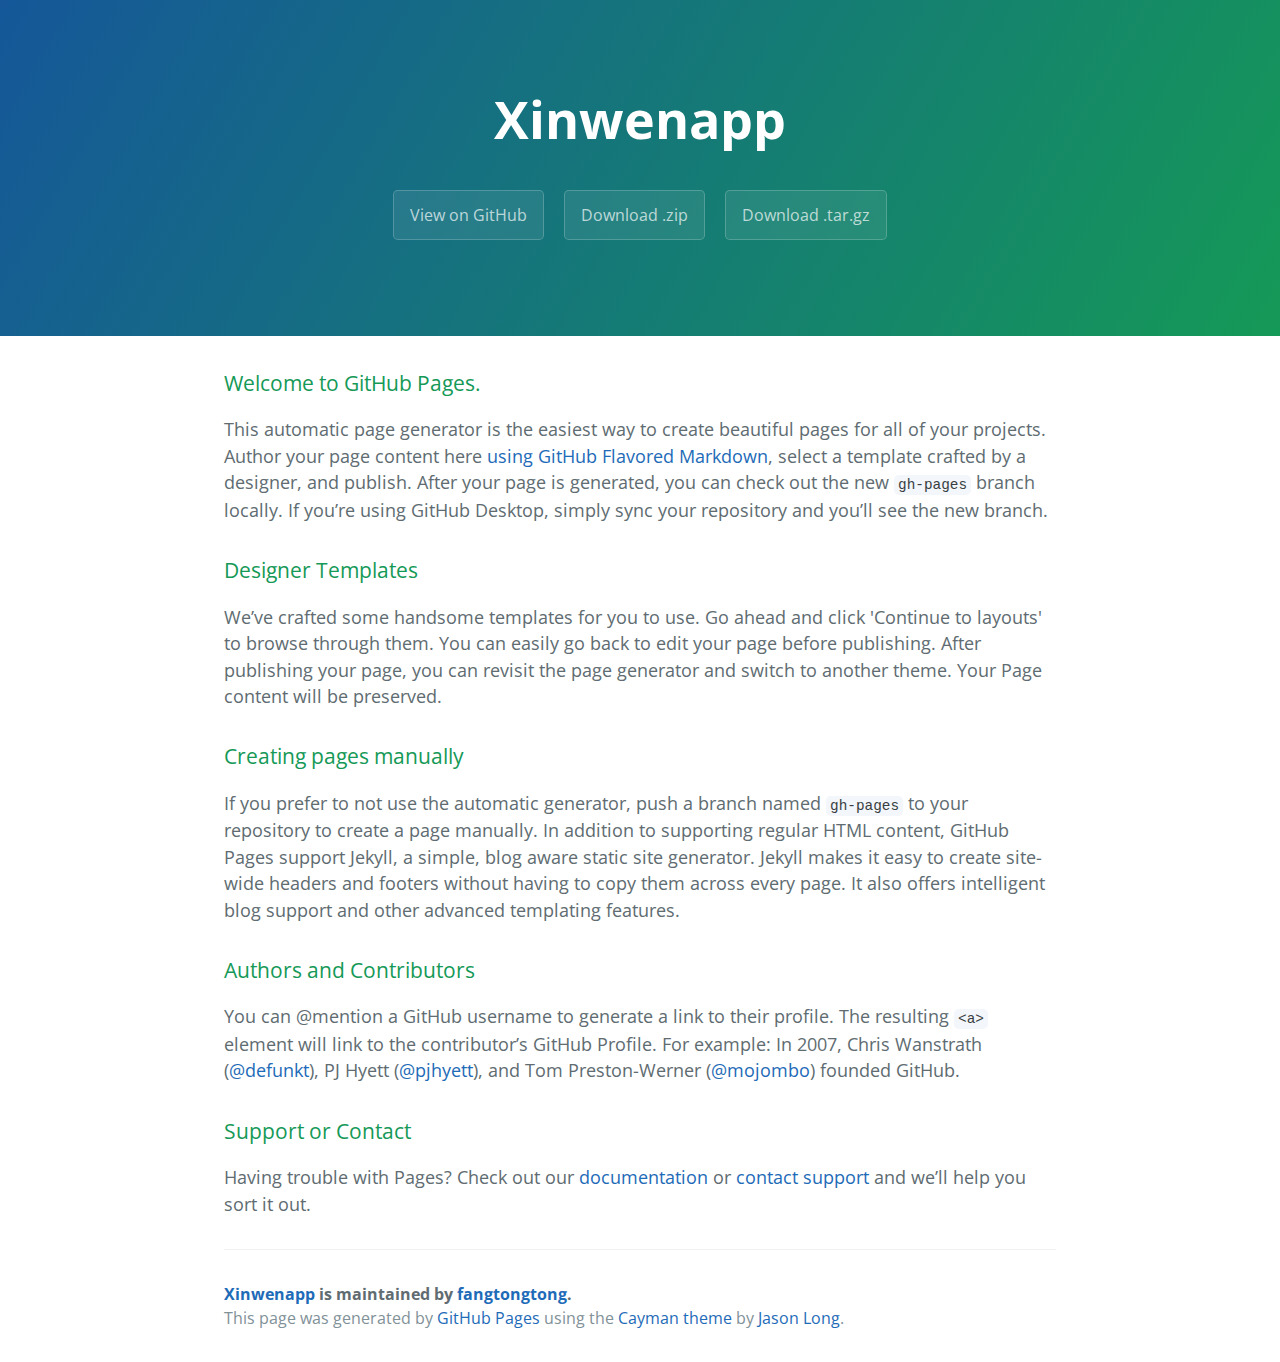
==== index.html @ e738ad3e "Create gh-pages branch via GitHub" ====
<!DOCTYPE html>
<html lang="en-us">
  <head>
    <meta charset="UTF-8">
    <title>Xinwenapp by fangtongtong</title>
    <meta name="viewport" content="width=device-width, initial-scale=1">
    <link rel="stylesheet" type="text/css" href="stylesheets/normalize.css" media="screen">
    <link href='https://fonts.googleapis.com/css?family=Open+Sans:400,700' rel='stylesheet' type='text/css'>
    <link rel="stylesheet" type="text/css" href="stylesheets/stylesheet.css" media="screen">
    <link rel="stylesheet" type="text/css" href="stylesheets/github-light.css" media="screen">
  </head>
  <body>
    <section class="page-header">
      <h1 class="project-name">Xinwenapp</h1>
      <h2 class="project-tagline"></h2>
      <a href="https://github.com/fangtongtong/xinwenapp" class="btn">View on GitHub</a>
      <a href="https://github.com/fangtongtong/xinwenapp/zipball/master" class="btn">Download .zip</a>
      <a href="https://github.com/fangtongtong/xinwenapp/tarball/master" class="btn">Download .tar.gz</a>
    </section>

    <section class="main-content">
      <h3>
<a id="welcome-to-github-pages" class="anchor" href="#welcome-to-github-pages" aria-hidden="true"><span aria-hidden="true" class="octicon octicon-link"></span></a>Welcome to GitHub Pages.</h3>

<p>This automatic page generator is the easiest way to create beautiful pages for all of your projects. Author your page content here <a href="https://guides.github.com/features/mastering-markdown/">using GitHub Flavored Markdown</a>, select a template crafted by a designer, and publish. After your page is generated, you can check out the new <code>gh-pages</code> branch locally. If you’re using GitHub Desktop, simply sync your repository and you’ll see the new branch.</p>

<h3>
<a id="designer-templates" class="anchor" href="#designer-templates" aria-hidden="true"><span aria-hidden="true" class="octicon octicon-link"></span></a>Designer Templates</h3>

<p>We’ve crafted some handsome templates for you to use. Go ahead and click 'Continue to layouts' to browse through them. You can easily go back to edit your page before publishing. After publishing your page, you can revisit the page generator and switch to another theme. Your Page content will be preserved.</p>

<h3>
<a id="creating-pages-manually" class="anchor" href="#creating-pages-manually" aria-hidden="true"><span aria-hidden="true" class="octicon octicon-link"></span></a>Creating pages manually</h3>

<p>If you prefer to not use the automatic generator, push a branch named <code>gh-pages</code> to your repository to create a page manually. In addition to supporting regular HTML content, GitHub Pages support Jekyll, a simple, blog aware static site generator. Jekyll makes it easy to create site-wide headers and footers without having to copy them across every page. It also offers intelligent blog support and other advanced templating features.</p>

<h3>
<a id="authors-and-contributors" class="anchor" href="#authors-and-contributors" aria-hidden="true"><span aria-hidden="true" class="octicon octicon-link"></span></a>Authors and Contributors</h3>

<p>You can @mention a GitHub username to generate a link to their profile. The resulting <code>&lt;a&gt;</code> element will link to the contributor’s GitHub Profile. For example: In 2007, Chris Wanstrath (<a href="https://github.com/defunkt" class="user-mention">@defunkt</a>), PJ Hyett (<a href="https://github.com/pjhyett" class="user-mention">@pjhyett</a>), and Tom Preston-Werner (<a href="https://github.com/mojombo" class="user-mention">@mojombo</a>) founded GitHub.</p>

<h3>
<a id="support-or-contact" class="anchor" href="#support-or-contact" aria-hidden="true"><span aria-hidden="true" class="octicon octicon-link"></span></a>Support or Contact</h3>

<p>Having trouble with Pages? Check out our <a href="https://help.github.com/pages">documentation</a> or <a href="https://github.com/contact">contact support</a> and we’ll help you sort it out.</p>

      <footer class="site-footer">
        <span class="site-footer-owner"><a href="https://github.com/fangtongtong/xinwenapp">Xinwenapp</a> is maintained by <a href="https://github.com/fangtongtong">fangtongtong</a>.</span>

        <span class="site-footer-credits">This page was generated by <a href="https://pages.github.com">GitHub Pages</a> using the <a href="https://github.com/jasonlong/cayman-theme">Cayman theme</a> by <a href="https://twitter.com/jasonlong">Jason Long</a>.</span>
      </footer>

    </section>

  
  </body>
</html>
---- stylesheets/stylesheet.css ----
* {
  box-sizing: border-box; }

body {
  padding: 0;
  margin: 0;
  font-family: "Open Sans", "Helvetica Neue", Helvetica, Arial, sans-serif;
  font-size: 16px;
  line-height: 1.5;
  color: #606c71; }

a {
  color: #1e6bb8;
  text-decoration: none; }
  a:hover {
    text-decoration: underline; }

.btn {
  display: inline-block;
  margin-bottom: 1rem;
  color: rgba(255, 255, 255, 0.7);
  background-color: rgba(255, 255, 255, 0.08);
  border-color: rgba(255, 255, 255, 0.2);
  border-style: solid;
  border-width: 1px;
  border-radius: 0.3rem;
  transition: color 0.2s, background-color 0.2s, border-color 0.2s; }
  .btn + .btn {
    margin-left: 1rem; }

.btn:hover {
  color: rgba(255, 255, 255, 0.8);
  text-decoration: none;
  background-color: rgba(255, 255, 255, 0.2);
  border-color: rgba(255, 255, 255, 0.3); }

@media screen and (min-width: 64em) {
  .btn {
    padding: 0.75rem 1rem; } }

@media screen and (min-width: 42em) and (max-width: 64em) {
  .btn {
    padding: 0.6rem 0.9rem;
    font-size: 0.9rem; } }

@media screen and (max-width: 42em) {
  .btn {
    display: block;
    width: 100%;
    padding: 0.75rem;
    font-size: 0.9rem; }
    .btn + .btn {
      margin-top: 1rem;
      margin-left: 0; } }

.page-header {
  color: #fff;
  text-align: center;
  background-color: #159957;
  background-image: linear-gradient(120deg, #155799, #159957); }

@media screen and (min-width: 64em) {
  .page-header {
    padding: 5rem 6rem; } }

@media screen and (min-width: 42em) and (max-width: 64em) {
  .page-header {
    padding: 3rem 4rem; } }

@media screen and (max-width: 42em) {
  .page-header {
    padding: 2rem 1rem; } }

.project-name {
  margin-top: 0;
  margin-bottom: 0.1rem; }

@media screen and (min-width: 64em) {
  .project-name {
    font-size: 3.25rem; } }

@media screen and (min-width: 42em) and (max-width: 64em) {
  .project-name {
    font-size: 2.25rem; } }

@media screen and (max-width: 42em) {
  .project-name {
    font-size: 1.75rem; } }

.project-tagline {
  margin-bottom: 2rem;
  font-weight: normal;
  opacity: 0.7; }

@media screen and (min-width: 64em) {
  .project-tagline {
    font-size: 1.25rem; } }

@media screen and (min-width: 42em) and (max-width: 64em) {
  .project-tagline {
    font-size: 1.15rem; } }

@media screen and (max-width: 42em) {
  .project-tagline {
    font-size: 1rem; } }

.main-content :first-child {
  margin-top: 0; }
.main-content img {
  max-width: 100%; }
.main-content h1, .main-content h2, .main-content h3, .main-content h4, .main-content h5, .main-content h6 {
  margin-top: 2rem;
  margin-bottom: 1rem;
  font-weight: normal;
  color: #159957; }
.main-content p {
  margin-bottom: 1em; }
.main-content code {
  padding: 2px 4px;
  font-family: Consolas, "Liberation Mono", Menlo, Courier, monospace;
  font-size: 0.9rem;
  color: #383e41;
  background-color: #f3f6fa;
  border-radius: 0.3rem; }
.main-content pre {
  padding: 0.8rem;
  margin-top: 0;
  margin-bottom: 1rem;
  font: 1rem Consolas, "Liberation Mono", Menlo, Courier, monospace;
  color: #567482;
  word-wrap: normal;
  background-color: #f3f6fa;
  border: solid 1px #dce6f0;
  border-radius: 0.3rem; }
  .main-content pre > code {
    padding: 0;
    margin: 0;
    font-size: 0.9rem;
    color: #567482;
    word-break: normal;
    white-space: pre;
    background: transparent;
    border: 0; }
.main-content .highlight {
  margin-bottom: 1rem; }
  .main-content .highlight pre {
    margin-bottom: 0;
    word-break: normal; }
.main-content .highlight pre, .main-content pre {
  padding: 0.8rem;
  overflow: auto;
  font-size: 0.9rem;
  line-height: 1.45;
  border-radius: 0.3rem; }
.main-content pre code, .main-content pre tt {
  display: inline;
  max-width: initial;
  padding: 0;
  margin: 0;
  overflow: initial;
  line-height: inherit;
  word-wrap: normal;
  background-color: transparent;
  border: 0; }
  .main-content pre code:before, .main-content pre code:after, .main-content pre tt:before, .main-content pre tt:after {
    content: normal; }
.main-content ul, .main-content ol {
  margin-top: 0; }
.main-content blockquote {
  padding: 0 1rem;
  margin-left: 0;
  color: #819198;
  border-left: 0.3rem solid #dce6f0; }
  .main-content blockquote > :first-child {
    margin-top: 0; }
  .main-content blockquote > :last-child {
    margin-bottom: 0; }
.main-content table {
  display: block;
  width: 100%;
  overflow: auto;
  word-break: normal;
  word-break: keep-all; }
  .main-content table th {
    font-weight: bold; }
  .main-content table th, .main-content table td {
    padding: 0.5rem 1rem;
    border: 1px solid #e9ebec; }
.main-content dl {
  padding: 0; }
  .main-content dl dt {
    padding: 0;
    margin-top: 1rem;
    font-size: 1rem;
    font-weight: bold; }
  .main-content dl dd {
    padding: 0;
    margin-bottom: 1rem; }
.main-content hr {
  height: 2px;
  padding: 0;
  margin: 1rem 0;
  background-color: #eff0f1;
  border: 0; }

@media screen and (min-width: 64em) {
  .main-content {
    max-width: 64rem;
    padding: 2rem 6rem;
    margin: 0 auto;
    font-size: 1.1rem; } }

@media screen and (min-width: 42em) and (max-width: 64em) {
  .main-content {
    padding: 2rem 4rem;
    font-size: 1.1rem; } }

@media screen and (max-width: 42em) {
  .main-content {
    padding: 2rem 1rem;
    font-size: 1rem; } }

.site-footer {
  padding-top: 2rem;
  margin-top: 2rem;
  border-top: solid 1px #eff0f1; }

.site-footer-owner {
  display: block;
  font-weight: bold; }

.site-footer-credits {
  color: #819198; }

@media screen and (min-width: 64em) {
  .site-footer {
    font-size: 1rem; } }

@media screen and (min-width: 42em) and (max-width: 64em) {
  .site-footer {
    font-size: 1rem; } }

@media screen and (max-width: 42em) {
  .site-footer {
    font-size: 0.9rem; } }
---- stylesheets/github-light.css ----
/*
The MIT License (MIT)

Copyright (c) 2016 GitHub, Inc.

Permission is hereby granted, free of charge, to any person obtaining a copy
of this software and associated documentation files (the "Software"), to deal
in the Software without restriction, including without limitation the rights
to use, copy, modify, merge, publish, distribute, sublicense, and/or sell
copies of the Software, and to permit persons to whom the Software is
furnished to do so, subject to the following conditions:

The above copyright notice and this permission notice shall be included in all
copies or substantial portions of the Software.

THE SOFTWARE IS PROVIDED "AS IS", WITHOUT WARRANTY OF ANY KIND, EXPRESS OR
IMPLIED, INCLUDING BUT NOT LIMITED TO THE WARRANTIES OF MERCHANTABILITY,
FITNESS FOR A PARTICULAR PURPOSE AND NONINFRINGEMENT. IN NO EVENT SHALL THE
AUTHORS OR COPYRIGHT HOLDERS BE LIABLE FOR ANY CLAIM, DAMAGES OR OTHER
LIABILITY, WHETHER IN AN ACTION OF CONTRACT, TORT OR OTHERWISE, ARISING FROM,
OUT OF OR IN CONNECTION WITH THE SOFTWARE OR THE USE OR OTHER DEALINGS IN THE
SOFTWARE.

*/

.pl-c /* comment */ {
  color: #969896;
}

.pl-c1 /* constant, variable.other.constant, support, meta.property-name, support.constant, support.variable, meta.module-reference, markup.raw, meta.diff.header */,
.pl-s .pl-v /* string variable */ {
  color: #0086b3;
}

.pl-e /* entity */,
.pl-en /* entity.name */ {
  color: #795da3;
}

.pl-smi /* variable.parameter.function, storage.modifier.package, storage.modifier.import, storage.type.java, variable.other */,
.pl-s .pl-s1 /* string source */ {
  color: #333;
}

.pl-ent /* entity.name.tag */ {
  color: #63a35c;
}

.pl-k /* keyword, storage, storage.type */ {
  color: #a71d5d;
}

.pl-s /* string */,
.pl-pds /* punctuation.definition.string, string.regexp.character-class */,
.pl-s .pl-pse .pl-s1 /* string punctuation.section.embedded source */,
.pl-sr /* string.regexp */,
.pl-sr .pl-cce /* string.regexp constant.character.escape */,
.pl-sr .pl-sre /* string.regexp source.ruby.embedded */,
.pl-sr .pl-sra /* string.regexp string.regexp.arbitrary-repitition */ {
  color: #183691;
}

.pl-v /* variable */ {
  color: #ed6a43;
}

.pl-id /* invalid.deprecated */ {
  color: #b52a1d;
}

.pl-ii /* invalid.illegal */ {
  color: #f8f8f8;
  background-color: #b52a1d;
}

.pl-sr .pl-cce /* string.regexp constant.character.escape */ {
  font-weight: bold;
  color: #63a35c;
}

.pl-ml /* markup.list */ {
  color: #693a17;
}

.pl-mh /* markup.heading */,
.pl-mh .pl-en /* markup.heading entity.name */,
.pl-ms /* meta.separator */ {
  font-weight: bold;
  color: #1d3e81;
}

.pl-mq /* markup.quote */ {
  color: #008080;
}

.pl-mi /* markup.italic */ {
  font-style: italic;
  color: #333;
}

.pl-mb /* markup.bold */ {
  font-weight: bold;
  color: #333;
}

.pl-md /* markup.deleted, meta.diff.header.from-file */ {
  color: #bd2c00;
  background-color: #ffecec;
}

.pl-mi1 /* markup.inserted, meta.diff.header.to-file */ {
  color: #55a532;
  background-color: #eaffea;
}

.pl-mdr /* meta.diff.range */ {
  font-weight: bold;
  color: #795da3;
}

.pl-mo /* meta.output */ {
  color: #1d3e81;
}
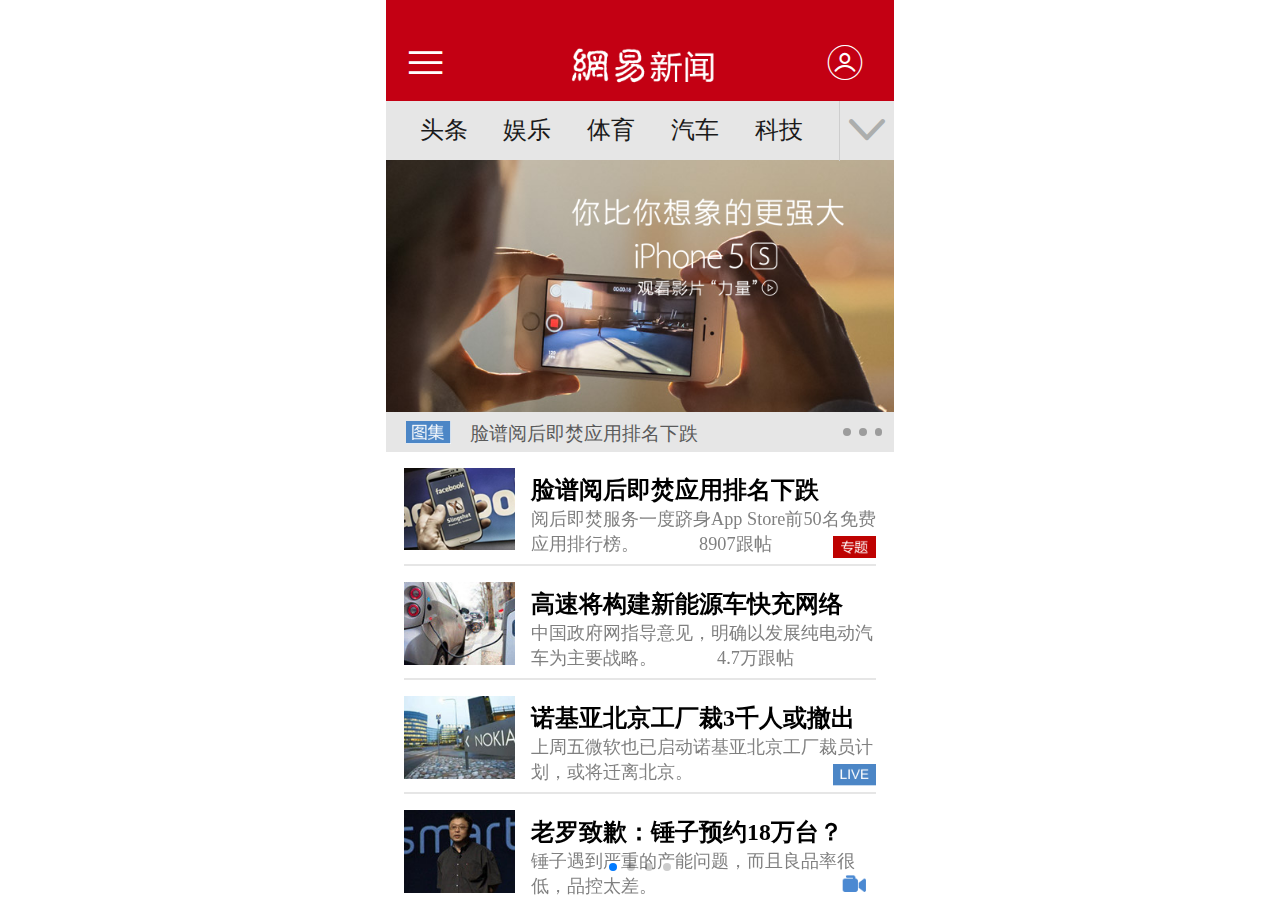
==== commit 9a56b9c2: "add" ====
--- a/index.html
+++ b/index.html
@@ -1,57 +1,249 @@
 <!DOCTYPE html>
-<html lang="en-us">
-  <head>
+<html lang="en">
+<head>
     <meta charset="UTF-8">
-    <title>Xinwenapp by fangtongtong</title>
-    <meta name="viewport" content="width=device-width, initial-scale=1">
-    <link rel="stylesheet" type="text/css" href="stylesheets/normalize.css" media="screen">
-    <link href='https://fonts.googleapis.com/css?family=Open+Sans:400,700' rel='stylesheet' type='text/css'>
-    <link rel="stylesheet" type="text/css" href="stylesheets/stylesheet.css" media="screen">
-    <link rel="stylesheet" type="text/css" href="stylesheets/github-light.css" media="screen">
-  </head>
-  <body>
-    <section class="page-header">
-      <h1 class="project-name">Xinwenapp</h1>
-      <h2 class="project-tagline"></h2>
-      <a href="https://github.com/fangtongtong/xinwenapp" class="btn">View on GitHub</a>
-      <a href="https://github.com/fangtongtong/xinwenapp/zipball/master" class="btn">Download .zip</a>
-      <a href="https://github.com/fangtongtong/xinwenapp/tarball/master" class="btn">Download .tar.gz</a>
-    </section>
-
-    <section class="main-content">
-      <h3>
-<a id="welcome-to-github-pages" class="anchor" href="#welcome-to-github-pages" aria-hidden="true"><span aria-hidden="true" class="octicon octicon-link"></span></a>Welcome to GitHub Pages.</h3>
-
-<p>This automatic page generator is the easiest way to create beautiful pages for all of your projects. Author your page content here <a href="https://guides.github.com/features/mastering-markdown/">using GitHub Flavored Markdown</a>, select a template crafted by a designer, and publish. After your page is generated, you can check out the new <code>gh-pages</code> branch locally. If you’re using GitHub Desktop, simply sync your repository and you’ll see the new branch.</p>
-
-<h3>
-<a id="designer-templates" class="anchor" href="#designer-templates" aria-hidden="true"><span aria-hidden="true" class="octicon octicon-link"></span></a>Designer Templates</h3>
-
-<p>We’ve crafted some handsome templates for you to use. Go ahead and click 'Continue to layouts' to browse through them. You can easily go back to edit your page before publishing. After publishing your page, you can revisit the page generator and switch to another theme. Your Page content will be preserved.</p>
-
-<h3>
-<a id="creating-pages-manually" class="anchor" href="#creating-pages-manually" aria-hidden="true"><span aria-hidden="true" class="octicon octicon-link"></span></a>Creating pages manually</h3>
-
-<p>If you prefer to not use the automatic generator, push a branch named <code>gh-pages</code> to your repository to create a page manually. In addition to supporting regular HTML content, GitHub Pages support Jekyll, a simple, blog aware static site generator. Jekyll makes it easy to create site-wide headers and footers without having to copy them across every page. It also offers intelligent blog support and other advanced templating features.</p>
-
-<h3>
-<a id="authors-and-contributors" class="anchor" href="#authors-and-contributors" aria-hidden="true"><span aria-hidden="true" class="octicon octicon-link"></span></a>Authors and Contributors</h3>
-
-<p>You can @mention a GitHub username to generate a link to their profile. The resulting <code>&lt;a&gt;</code> element will link to the contributor’s GitHub Profile. For example: In 2007, Chris Wanstrath (<a href="https://github.com/defunkt" class="user-mention">@defunkt</a>), PJ Hyett (<a href="https://github.com/pjhyett" class="user-mention">@pjhyett</a>), and Tom Preston-Werner (<a href="https://github.com/mojombo" class="user-mention">@mojombo</a>) founded GitHub.</p>
-
-<h3>
-<a id="support-or-contact" class="anchor" href="#support-or-contact" aria-hidden="true"><span aria-hidden="true" class="octicon octicon-link"></span></a>Support or Contact</h3>
-
-<p>Having trouble with Pages? Check out our <a href="https://help.github.com/pages">documentation</a> or <a href="https://github.com/contact">contact support</a> and we’ll help you sort it out.</p>
-
-      <footer class="site-footer">
-        <span class="site-footer-owner"><a href="https://github.com/fangtongtong/xinwenapp">Xinwenapp</a> is maintained by <a href="https://github.com/fangtongtong">fangtongtong</a>.</span>
-
-        <span class="site-footer-credits">This page was generated by <a href="https://pages.github.com">GitHub Pages</a> using the <a href="https://github.com/jasonlong/cayman-theme">Cayman theme</a> by <a href="https://twitter.com/jasonlong">Jason Long</a>.</span>
-      </footer>
-
-    </section>
-
-  
-  </body>
+    <title>Title</title>
+    <meta name="viewport" content="width=device-width, initial-scale=1.0, maximum-scale=1.0, user-scalable=0">
+    <link rel="stylesheet" href="css/swiper.min.css">
+    <link rel="stylesheet" href="css/animate.min.css">
+    <link rel="stylesheet" href="css/index.css">
+    <script src="js/zepto.min.js"></script>
+    <script src="js/swiper.jquery.js"></script>
+    <script src="js/swiper.animate1.0.2.min.js"></script>
+</head>
+<body>
+<div class="swiper-container">
+    <div class="swiper-wrapper">
+        <div class="swiper-slide index">
+            <div class="head">
+                <div class="iconfont liebiao"></div>
+                <div class="logo"></div>
+                <div class="iconfont lx"></div>
+            </div>
+            <div class="banner">
+                <div class="nav">
+                    <div><a href="">头条</a></div>
+                    <div><a href="">娱乐</a></div>
+                    <div><a href="">体育</a></div>
+                    <div><a href="">汽车</a></div>
+                    <div><a href="">科技</a></div>
+                    <div class="iconfont dh-up"></div>
+                </div>
+                <div class="lunbo">
+                    <div><img src="img/banner1.png" alt=""></div>
+                </div>
+                <div class="shuoming">
+                    <div class="tj"></div>
+                    <div class="sm-title">脸谱阅后即焚应用排名下跌</div>
+                    <div class="dian">
+                        <div class="dd active"></div>
+                        <div class="dd"></div>
+                        <div class="dd"></div>
+                    </div>
+                </div>
+            </div>
+            <div class="xinwen">
+                <div class="ls1">
+                    <div class="left"><img src="img/list1.png" alt=""></div>
+                    <div class="right">
+                        <div class="title">脸谱阅后即焚应用排名下跌</div>
+                        <div class="nr"><a href="">阅后即焚服务一度跻身App Store前50名免费应用排行榜。</a>
+                            <span>8907跟帖</span>
+                        </div>
+                        <div class="zt"></div>
+
+                    </div>
+
+                </div>
+                <div class="ls1">
+                    <div class="left"><img src="img/list2.png" alt=""></div>
+                    <div class="right">
+                        <div class="title">高速将构建新能源车快充网络</div>
+                        <div class="nr"><a href="">中国政府网指导意见，明确以发展纯电动汽车为主要战略。</a>
+                            <span>4.7万跟帖</span>
+                        </div>
+
+                    </div>
+
+                </div>
+                <div class="ls1">
+                    <div class="left"><img src="img/list3.png" alt=""></div>
+                    <div class="right">
+                        <div class="title">诺基亚北京工厂裁3千人或撤出</div>
+                        <div class="nr"><a href="">上周五微软也已启动诺基亚北京工厂裁员计划，或将迁离北京。</a>
+                        </div>
+                        <div class="zb"></div>
+
+                    </div>
+
+                </div>
+                <div class="ls1">
+                    <div class="left"><img src="img/list4.png" alt=""></div>
+                    <div class="right">
+                        <div class="title">老罗致歉：锤子预约18万台？</div>
+                        <div class="nr"><a href="">锤子遇到严重的产能问题，而且良品率很低，品控太差。</a>
+                        </div>
+                        <div class="sp"></div>
+
+                    </div>
+
+                </div>
+            </div>
+        </div>
+        <div class="swiper-slide index">
+            <div class="head1" style="background:#C30013;">
+                <div class="iconfont ls-back"></div>
+                <div class="ls-title">治理政治进行时</div>
+                <div class="iconfont ls-fx"></div>
+            </div>
+            <div class="banner" style="background:#e6e6e6;">
+                <div class="ls-ban">
+                    <img src="img/ls-banner.png" alt="">
+                </div>
+                <div class="ls-ban" style="background: #fff;height: 1.9rem;">
+                    <div class="l-b-top">
+                        <div class="l-b-bk">最新消息</div>
+                        <div class="l-b-bk">独家策划</div>
+                        <div class="l-b-bk">地方篇</div>
+                        <div class="l-b-bk">新理念</div>
+                    </div>
+                    <div class="l-b-top">
+                        <div class="l-b-bk">新思想</div>
+                        <div class="l-b-bk">新境界</div>
+                        <div class="l-b-bk">新实践</div>
+                        <div class="l-b-bk">更多</div>
+                    </div>
+                </div>
+                <div class="fenye">
+                    <div class="fy-sz">1/11</div>
+                    <div class="fy-title">最新消息</div>
+                </div>
+            </div>
+            <div class="xinwen">
+                <div class="ls1">
+                    <div class="left"><img src="img/list1.png" alt=""></div>
+                    <div class="right">
+                        <div class="nr"><a href="">阅后即焚服务一度跻身App Store前50名免费应用排行榜。</a>
+                        </div>
+                        <div class="ls-gt">8907跟帖</div>
+
+                    </div>
+
+                </div>
+                <div class="ls1">
+                    <div class="left"><img src="img/list2.png" alt=""></div>
+                    <div class="right">
+                        <div class="nr"><a href="">中国政府网指导意见，明确以发展纯电动汽车为主要战略。</a>
+                        </div>
+                        <div class="ls-gt">4.7万跟帖</div>
+
+                    </div>
+
+                </div>
+                <div class="ls1">
+                    <div class="left"><img src="img/list3.png" alt=""></div>
+                    <div class="right">
+                        <div class="nr"><a href="">上周五微软也已启动诺基亚北京工厂裁员计划，或将迁离北京。</a>
+                        </div>
+
+                    </div>
+
+                </div>
+                <div class="ls1">
+                    <div class="left"><img src="img/list4.png" alt=""></div>
+                    <div class="right">
+                        <div class="nr"><a href="">锤子遇到严重的产能问题，而且良品率很低，品控太差。</a>
+                        </div>
+                        <div class="ls-gt">964跟帖</div>
+
+                    </div>
+
+                </div>
+            </div>
+
+
+        </div>
+        <div class="swiper-slide index">
+            <div class="head1">
+                <div class="iconfont back"></div>
+                <div class="iconfont gt">33212跟帖</div>
+            </div>
+            <div class="biaoti">
+                <div class="t1">供应商福喜常年修改生产数据</div>
+                <div class="time">京华时报  07-21 02:04</div>
+            </div>
+            <div class="xiangqing">
+                <div class="xq-inner">
+                    <div class="img-box1"><img src="img/xw-img1.png" alt=""></div>
+                    <div class="xq-zx">过期回锅&nbsp;&nbsp;次品再加工&nbsp;&nbsp;上海福喜食品的劣质原料</div>
+                    <div class="xq-main">昨天东方卫视今日播放暗访报道，称记者卧底两个多月发现，麦当劳、肯德基、必胜客等国际知名快餐连锁店的肉类供应商——上海福喜食品有限公司存在大量采用过期变质肉类原料的行为。</div>
+                </div>
+                <div class="dianping">
+                    <div class="dp-inner">
+                        <div class="dp-xie">
+                            <div class="iconfont dp-icon"></div>
+                        </div>
+                        <div class="iconfont fenxiang"></div>
+                        <div class="iconfont shoucang"></div>
+                    </div>
+                </div>
+
+            </div>
+
+
+        </div>
+        <div class="swiper-slide index">
+            <div class="head1" style="background:#C30013;">
+                <div class="iconfont ls-back"></div>
+                <div class="ls-title">搜索</div>
+            </div>
+            <div class="ss">
+                <div class="ss-inner">
+                    <div class="sousuo">
+                        <div class="ss-shuru">
+                            <div class=""></div>
+                        </div>
+                    </div>
+                    <div class="ss-history"></div>
+                    <div class="ss-host"></div>
+                </div>
+            </div>
+        </div>
+
+        </div>
+    <!-- 如果需要分页器 -->
+    <div class="swiper-pagination"></div>
+
+</div>
+
+</body>
 </html>
+<script>
+    function resize(originSize,type){
+        var type=type||"x";
+        if(type=="x"){
+            var widths=document.documentElement.clientWidth;
+            var scale=widths/originSize*100;
+        }else if(type=="y"){
+            var heights=document.documentElement.clientHeight;
+            var scale=heights/originSize*100;
+        }
+        document.getElementsByTagName("html")[0].style.fontSize=scale+"px";
+    }
+    window.onload=function(){
+        resize(1136,"y");
+    }
+    var mySwiper = new Swiper ('.swiper-container', {
+        /*direction: 'vertical',
+         loop: true,*/
+        pagination: '.swiper-pagination',
+        onInit: function(swiper){ //Swiper2.x的初始化是onFirstInit
+            swiperAnimateCache(swiper); //隐藏动画元素
+            swiperAnimate(swiper); //初始化完成开始动画
+        },
+        onSlideChangeEnd: function(swiper){
+            swiperAnimate(swiper); //每个slide切换结束时也运行当前slide动画
+        }
+    })
+
+</script>--- a/css/index.css
+++ b/css/index.css
@@ -0,0 +1,456 @@
+
+@font-face {
+    font-family: 'iconfont';  /* project id 194164 */
+    src: url('../font-icon/iconfont.eot');
+    src: url('../font-icon/iconfont.eot?#iefix') format('embedded-opentype'),
+    url('../font-icon/iconfont.woff') format('woff'),
+    url('../font-icon/iconfont.ttf') format('truetype'),
+    url('../font-icon/iconfont.svg#iconfont') format('svg');
+}
+.iconfont{
+    font-family: "iconfont";
+
+}
+html,body{
+    width:100%;height:100%;
+    padding: 0;margin: 0;
+    font-family: "微软雅黑";
+}
+ul,li{
+    list-style: none;
+}
+a{
+    text-decoration: none;
+}
+.swiper-container{
+    width:100%;
+    height:100%;
+    position: relative;
+}
+.head{
+    width:6.4rem;height:1.28rem;
+    background:#C30013;
+    margin:0 auto;
+    position: relative;
+}
+.head img{
+    width:1.83rem;height:0.41rem;
+    text-align: center;
+
+}
+.logo{
+    width:1.95rem;height:0.45rem;
+    position: absolute;
+    left:2.3rem;top:0.6rem;
+    background: url("../img/logo.png");
+    background-size: cover;
+}
+.liebiao:before{
+    content: "\e600";
+    font-size: 0.48rem;
+    color:#fff;
+
+}
+.liebiao{
+    width:0.48rem;height: 0.27rem;
+    position: absolute;
+    left:0.25rem;top:0.1rem
+}
+.lx:before{
+    content: "\e745";
+    font-size: 0.48rem;
+    color:#fff;
+}
+.lx{
+    width:0.55rem; height:0.55rem;
+    position: absolute;
+    right:0.3rem;top:0.1rem;
+
+}
+.shuoming{
+    height: 0.52rem;
+    position: relative;
+    margin:0 auto;
+}
+.tj{
+    width:0.57rem;height:0.29rem;
+    background: url("../img/tj.png");
+    background-size: cover;
+    position: absolute;
+    left:0.25rem;top:0.12rem;
+}
+.sm-title{
+    font-size: 0.24rem;color:#5A5A5A;
+    position: absolute;
+    left:1.05rem;top:0.12rem;
+}
+.dian{
+    width:0.6rem;height:0.1rem;
+    position: absolute;
+    left:5.76rem;top:0.2rem;
+}
+.dian .dd{
+    width:0.1rem;height:0.1rem;
+    background:#9C9C9C;
+    border-radius: 100%;
+    float: left;
+    margin-right: 0.1rem;
+}
+.active{
+    background:#515151;
+}
+/*banner*/
+.banner{
+    width:6.4rem;height:4.42rem;
+    background:#E6E6E6;
+    margin:0 auto;
+}
+.banner .nav{
+    height:0.74rem ;
+    display: flex;
+    display: -webkit-box;
+    position: relative;
+}
+.banner .nav div{
+    width:0.68rem;height:0.75rem;
+    font-size: 0.3rem;
+    flex-grow: 1;
+    -webkit-box-ordinal-group: 1;
+    text-align: center;line-height: 0.75rem;
+    /*align-items: flex-start;
+    align-content: flex-start;
+    justify-content: space-between;*/
+    margin-left: 0.38rem;
+}
+.banner .nav div a{
+    text-decoration: none;
+    color:#1A1A1A;
+}
+.dh-up{
+    width:0.88rem;height:0.7rem;
+    margin-right:0 ;
+    position: absolute;right:0;top:0;
+    text-align: center;
+    line-height: 0.8rem;
+    border-left: 1px solid #CECECE;
+
+}
+.dh-up:before{
+    content: "\e60a";
+    font-size: 0.6rem;
+    color:#ACAEAD;
+}
+/*轮播*/
+.banner .lunbo{
+    width:6.4rem;height:3.18rem;
+    overflow: hidden;
+}
+.banner .lunbo img{
+    width:6.4rem;height:3.18rem;
+    background-position: center;
+}
+/*新闻*/
+.xinwen{
+    height:5.66rem;
+    position: relative;
+    margin:0 auto;
+}
+.xinwen .ls1{
+    width:5.95rem;height: 1.415rem;
+    border-bottom: 2px solid #E6E6E6 ;
+    margin:0 auto;
+    position: relative;
+}
+.xinwen .ls1 .left{
+    width:1.4rem;height: 1.04rem;
+    line-height: 1.415rem;
+    position: absolute;
+    left:0;top:0.2rem;
+}
+.xinwen .ls1 .left img{
+    width:1.4rem;height: 1.04rem;
+}
+.xinwen .ls1 .right{
+    width:4.35rem;height: 1.04rem;
+    position: absolute;
+    right:0;top:0.28rem;
+}
+.xinwen .ls1 .right .title{
+    font-size: 0.3rem;
+    font-weight: bold;
+}
+.xinwen .ls1 .right .nr{
+    font-size: 0.23rem;
+    color:#808080;
+}
+.xinwen .ls1 .right .nr a{
+    color:#808080;
+}
+.xinwen .ls1 .right .nr span{
+    margin-left: 0.7rem;
+}
+.xinwen .right .zt{
+    width:0.54rem;height: 0.28rem;
+    position: absolute;
+    right:0;top:0.78rem;
+    background-image: url(../img/zt.png);
+    background-size: cover;
+
+}
+.xinwen .right .sp{
+    width:0.54rem;height: 0.28rem;
+    position: absolute;
+    right:0;top:0.72rem;
+    background-image: url(../img/video.png);
+    background-size: cover;
+}
+.xinwen .right .zb{
+    width:0.54rem;height: 0.28rem;
+    position: absolute;
+    right:0;top:0.78rem;
+    background-image: url(../img/zb.png);
+    background-size: cover;
+}
+/*详情页*/
+.head1{
+    width:100%;height:1.28rem;
+    background:#fff;
+    border-bottom:1px solid #CACACA;
+    margin:0 auto;
+}
+.back:before{
+    content: "\e63a";
+    font-size: 0.5rem;
+}
+.back{
+    position:absolute;
+    left:0.28rem;top:0.22rem;
+}
+.gt{
+    width:1.39rem;height: 0.43rem;
+    background:url("../img/gt.png");
+    background-size: cover;
+    position:absolute;
+    right:0.28rem;top:0.64rem;
+    font-size: 0.2rem;
+    color:#fff;
+    text-align: center;
+    line-height: 0.43rem;
+}
+.biaoti{
+    width:100%;height:1.73rem;
+    background:#F0F0F0;
+    border-bottom:1px solid #CACACA;
+    margin:0 auto;
+}
+.t1{
+    font-size: 0.4rem;
+    color:#000;
+    position:absolute;
+    left: 0.3rem;top:1.78rem;
+}
+.time{
+    font-size: 0.26rem;color:#999999;
+    position:absolute;
+    left: 0.3rem;top:2.39rem;
+}
+.xiangqing{
+    width:100%;height:8.35rem;
+    margin:0 auto;
+    background:#F0F0F0;
+    position: relative;
+}
+.xq-inner{
+    width:5.8rem;height:8.35rem;
+    /*background:red;*/
+    margin:0 auto;
+}
+.img-box1{
+    width:100%;height:4.45rem;
+    background:#fff;
+    text-align: center;
+    padding-top: 0.1rem;
+}
+.img-box1 img{
+    width:5.6rem;height:4.35rem;
+}
+.xq-zx{
+    width:5.8rem;
+    height:0.84rem;
+    text-align: center;
+    font-size: 0.26rem;
+    color:#999999;
+}
+.xq-main{
+    width:5.8rem;height:2.13rem;font-size: 0.3rem;
+    color:#1A1A1A;
+}
+.xiangqing .dianping{
+    width:6.4rem;
+    height: 0.88rem;
+    position: fixed;
+    bottom: 0;
+    border-top:1px solid #CACACA;
+
+}
+.dp-inner{
+    width:5.8rem;height:0.88rem;
+    margin:0 auto;
+    position: relative;
+}
+.dp-xie{
+    width:3.5rem;height:0.55rem;
+    border:1px solid #CACACA;
+    position: absolute;
+    top: 0.18rem;left:0.08rem;
+    background: #F0F0F0;
+}
+.dp-icon:before{
+    content: "\e75c";
+    font-size: 0.4rem;
+    color:#737373;
+}
+.dp-icon{
+    width:0.4rem;height:0.36rem;
+    position: absolute;
+    left:0.08rem;
+    top:-0.45rem;
+}
+.fenxiang{
+    width:0.4rem;height:0.36rem;
+    position: absolute;
+    left:4.16rem;
+    top:-0.3rem;
+}
+.fenxiang:before{
+    content: "\e648";
+    font-size: 0.4rem;
+    color:#737373;
+
+}
+.shoucang:before{
+    content: "\e619";
+    font-size: 0.4rem;
+    color:#737373;
+
+}
+.shoucang{
+    width:0.4rem;height:0.36rem;
+    position: absolute;
+    left:5.23rem;
+    top:-0.3rem;
+}
+/*列表页*/
+.ls-back:before{
+    content: "\e63a";
+    font-size: 0.4rem;
+    color:#fff;
+}
+.ls-back{
+    position:absolute;
+    left:0.28rem;top:0.15rem;
+}
+.ls-fx:before{
+    content: "\e648";
+    font-size: 0.4rem;
+    color:#fff;
+}
+.ls-fx{
+    position: absolute;
+    left:5.6rem;top:0.1rem;
+}
+.ls-title{
+    position: absolute;left:1.1rem;top:0.65rem;
+    font-size: 0.3rem;color:#fff;
+    font-weight: bold;
+
+}
+.ls-gt{
+    font-size: 0.18rem;
+    position:absolute;
+    right:0.2rem;
+}
+.ls-ban{
+    width:6.4rem;height:1.8rem;
+    margin:0 auto;
+}
+.ls-ban img{
+    width:6.4rem;height:1.8rem;
+}
+.l-b-top{
+    width:6.4rem;height:0.9rem;
+    display: flex;
+    display: -webkit-box;
+}
+.l-b-bk{
+    width:1.47rem;height:0.6rem;
+    background: url("../img/bk.png");
+    background-size:1.47rem 0.6rem;
+    flex-grow: 1;
+    -webkit-box-ordinal-group: 1;
+    margin-left: 0.1rem;
+    margin-right: 0.02rem;
+    margin-top: 0.2rem;
+    font-size: 0.24rem;
+    text-align: center;
+    line-height: 0.6rem;
+    color:#999;
+}
+.fenye{
+    width:6.4rem;
+    height:0.72rem;
+
+}
+.fenye div{
+    font-size: 0.2rem;
+    line-height: 0.72rem;
+}
+.fy-sz{
+    margin-left: 0.2rem;
+    float: left;
+}
+.fy-title{
+    margin-left:0.4rem;
+    float: left;
+}
+/*搜索 420 588*/
+.ss{
+    width:6.4rem;height: 10.08rem;
+    background:#F6F6F6;
+    margin:0 auto;
+
+}
+.ss-inner{
+    width:5.8rem;height: 10.08rem;
+    background:red;
+    margin:0 auto;
+
+}
+.sousuo{
+    width:100%;height:2rem;
+    background:blue;
+    position: relative;
+}
+.ss-history{
+    width:100%;height:2.2rem;
+    background:yellow;
+}
+.ss-host{
+    width:100%;height:5.88rem;
+    background:blue;
+}
+.ss-shuru{
+    width:100%;height:0.5rem;
+    border:1px solid #F0F0F0;
+    position: absolute;
+    top:0.4rem;
+    background:#fff;
+}
+.ss-but{
+    width:0.3rem;height: 0.3rem;
+}
+.ss-but:before{
+    content: "\e622";
+
+    color:#BFBFBF;;
+}
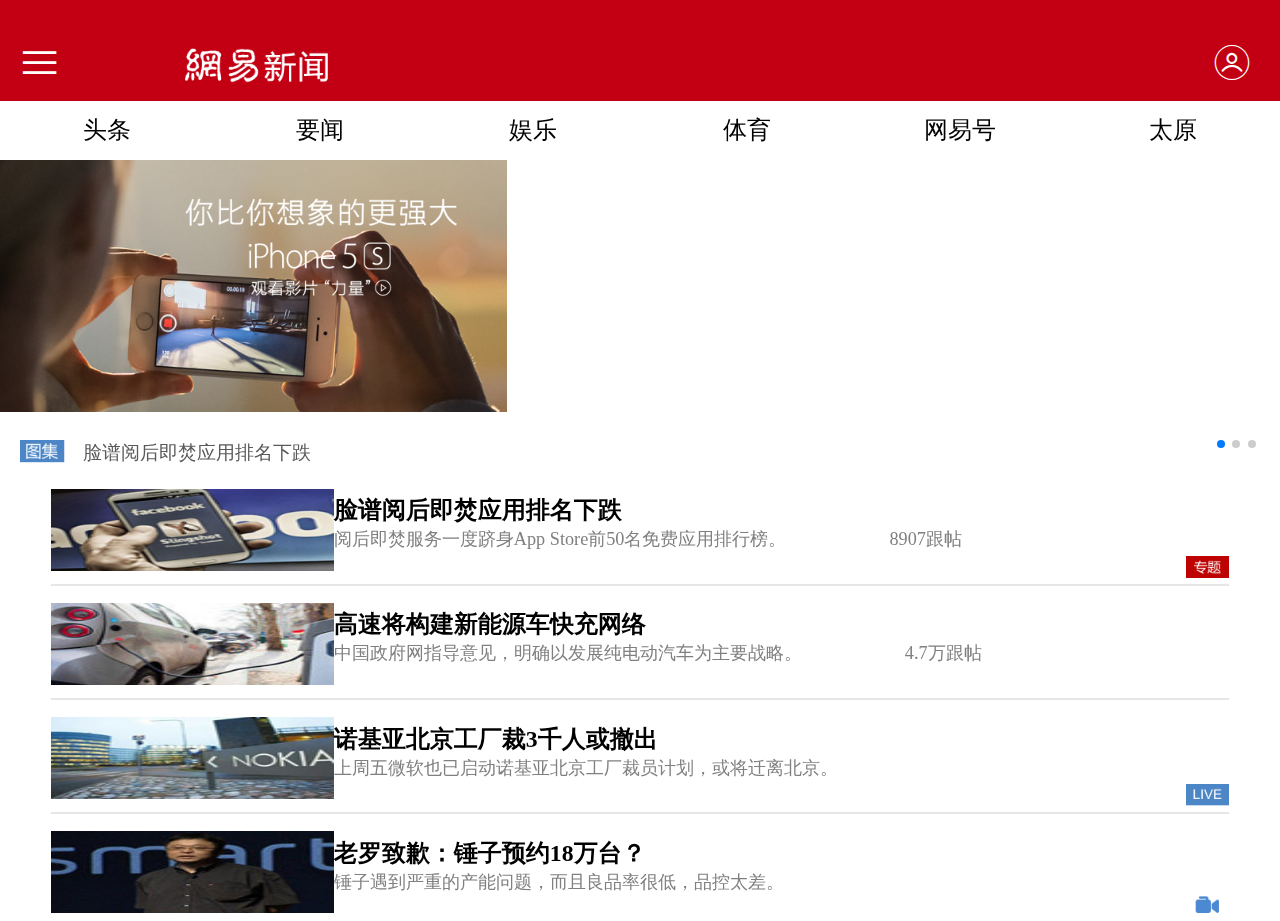
==== commit 4642110c: "add" ====
--- a/index.html
+++ b/index.html
@@ -10,240 +10,242 @@
     <script src="js/zepto.min.js"></script>
     <script src="js/swiper.jquery.js"></script>
     <script src="js/swiper.animate1.0.2.min.js"></script>
+    <script src="js/resize.js"></script>
 </head>
 <body>
-<div class="swiper-container">
-    <div class="swiper-wrapper">
-        <div class="swiper-slide index">
-            <div class="head">
+<div class="index">
+    <div class="head">
                 <div class="iconfont liebiao"></div>
                 <div class="logo"></div>
                 <div class="iconfont lx"></div>
             </div>
-            <div class="banner">
-                <div class="nav">
-                    <div><a href="">头条</a></div>
-                    <div><a href="">娱乐</a></div>
-                    <div><a href="">体育</a></div>
-                    <div><a href="">汽车</a></div>
-                    <div><a href="">科技</a></div>
-                    <div class="iconfont dh-up"></div>
-                </div>
-                <div class="lunbo">
-                    <div><img src="img/banner1.png" alt=""></div>
+    <!--导航-->
+    <div class="swiper-container swiper-container-horizontal nav" style="height:0.74rem" id="swiper-container1">
+        <div class="swiper-wrapper nav-inner">
+            <div class="swiper-slide">头条</div>
+            <div class="swiper-slide">要闻</div>
+            <div class="swiper-slide">娱乐</div>
+            <div class="swiper-slide">体育</div>
+            <div class="swiper-slide">网易号</div>
+            <div class="swiper-slide">太原</div>
+            <div class="swiper-slide">视频</div>
+            <div class="swiper-slide">财经</div>
+            <div class="swiper-slide">科技</div>
+            <div class="swiper-slide">汽车</div>
+            <div class="swiper-slide">时尚</div>
+            <div class="swiper-slide">图片</div>
+            <div class="swiper-slide">直播</div>
+        </div>
+    </div>
+    <!--banner-->
+    <div class="swiper-container swiper-container-horizontal" id="swiper-container2">
+        <div class="swiper-wrapper" style="transition-duration: 0ms; transform: translate3d(0px, 0px, 0px);">
+            <div class="swiper-slide swiper-slide-active">
+                <div class="swiper-container" id="swiper-slide1">
+                    <div class="swiper-wrapper">
+                        <div class="swiper-slide"><a href=""><img src="img/banner1.png" alt=""></a></div>
+                        <div class="swiper-slide"><a href=""><img src="img/banner2.jpg" alt=""></a></div>
+                        <div class="swiper-slide"><a href=""><img src="img/banner3.jpg" alt=""></a></div>
+                    </div>
                 </div>
                 <div class="shuoming">
                     <div class="tj"></div>
                     <div class="sm-title">脸谱阅后即焚应用排名下跌</div>
-                    <div class="dian">
-                        <div class="dd active"></div>
-                        <div class="dd"></div>
-                        <div class="dd"></div>
-                    </div>
-                </div>
-            </div>
-            <div class="xinwen">
-                <div class="ls1">
-                    <div class="left"><img src="img/list1.png" alt=""></div>
-                    <div class="right">
-                        <div class="title">脸谱阅后即焚应用排名下跌</div>
-                        <div class="nr"><a href="">阅后即焚服务一度跻身App Store前50名免费应用排行榜。</a>
-                            <span>8907跟帖</span>
-                        </div>
-                        <div class="zt"></div>
-
-                    </div>
-
-                </div>
-                <div class="ls1">
-                    <div class="left"><img src="img/list2.png" alt=""></div>
-                    <div class="right">
-                        <div class="title">高速将构建新能源车快充网络</div>
-                        <div class="nr"><a href="">中国政府网指导意见，明确以发展纯电动汽车为主要战略。</a>
-                            <span>4.7万跟帖</span>
-                        </div>
-
-                    </div>
-
-                </div>
-                <div class="ls1">
-                    <div class="left"><img src="img/list3.png" alt=""></div>
-                    <div class="right">
-                        <div class="title">诺基亚北京工厂裁3千人或撤出</div>
-                        <div class="nr"><a href="">上周五微软也已启动诺基亚北京工厂裁员计划，或将迁离北京。</a>
-                        </div>
-                        <div class="zb"></div>
-
-                    </div>
-
-                </div>
-                <div class="ls1">
-                    <div class="left"><img src="img/list4.png" alt=""></div>
-                    <div class="right">
-                        <div class="title">老罗致歉：锤子预约18万台？</div>
-                        <div class="nr"><a href="">锤子遇到严重的产能问题，而且良品率很低，品控太差。</a>
-                        </div>
-                        <div class="sp"></div>
-
-                    </div>
-
+                    <div class="swiper-pagination"></div>
+                </div>
+                <div class="xinwen">
+                    <div class="ls1">
+                        <div class="left"><img src="img/list1.png" alt=""></div>
+                        <div class="right">
+                            <div class="title">脸谱阅后即焚应用排名下跌</div>
+                            <div class="nr"><a href="">阅后即焚服务一度跻身App Store前50名免费应用排行榜。</a>
+                                <span>8907跟帖</span>
+                            </div>
+                            <div class="zt"></div>
+
+                        </div>
+
+                    </div>
+                    <div class="ls1">
+                        <div class="left"><img src="img/list2.png" alt=""></div>
+                        <div class="right">
+                            <div class="title">高速将构建新能源车快充网络</div>
+                            <div class="nr"><a href="">中国政府网指导意见，明确以发展纯电动汽车为主要战略。</a>
+                                <span>4.7万跟帖</span>
+                            </div>
+
+                        </div>
+
+                    </div>
+                    <div class="ls1">
+                        <div class="left"><img src="img/list3.png" alt=""></div>
+                        <div class="right">
+                            <div class="title">诺基亚北京工厂裁3千人或撤出</div>
+                            <div class="nr"><a href="">上周五微软也已启动诺基亚北京工厂裁员计划，或将迁离北京。</a>
+                            </div>
+                            <div class="zb"></div>
+
+                        </div>
+
+                    </div>
+                    <div class="ls1">
+                        <div class="left"><img src="img/list4.png" alt=""></div>
+                        <div class="right">
+                            <div class="title">老罗致歉：锤子预约18万台？</div>
+                            <div class="nr"><a href="">锤子遇到严重的产能问题，而且良品率很低，品控太差。</a>
+                            </div>
+                            <div class="sp"></div>
+
+                        </div>
+
+                    </div>
+                </div>
+            </div>
+            <div class="swiper-slide">
+                <div class="swiper-container" id="swiper-slide2">
+                    <div class="swiper-wrapper">
+                        <div class="swiper-slide"><a href=""><img src="img/banner2.jpg" alt=""></a></div>
+                    </div>
+                </div>
+                <div class="xinwen">
+                    <div class="ls1">
+                        <div class="left"><img src="img/list1.png" alt=""></div>
+                        <div class="right">
+                            <div class="title">脸谱阅后即焚应用排名下跌</div>
+                            <div class="nr"><a href="">阅后即焚服务一度跻身App Store前50名免费应用排行榜。</a>
+                                <span>8907跟帖</span>
+                            </div>
+                            <div class="zt"></div>
+
+                        </div>
+
+                    </div>
+                    <div class="ls1">
+                        <div class="left"><img src="img/list2.png" alt=""></div>
+                        <div class="right">
+                            <div class="title">高速将构建新能源车快充网络</div>
+                            <div class="nr"><a href="">中国政府网指导意见，明确以发展纯电动汽车为主要战略。</a>
+                                <span>4.7万跟帖</span>
+                            </div>
+
+                        </div>
+
+                    </div>
+                    <div class="ls1">
+                        <div class="left"><img src="img/list3.png" alt=""></div>
+                        <div class="right">
+                            <div class="title">诺基亚北京工厂裁3千人或撤出</div>
+                            <div class="nr"><a href="">上周五微软也已启动诺基亚北京工厂裁员计划，或将迁离北京。</a>
+                            </div>
+                            <div class="zb"></div>
+
+                        </div>
+
+                    </div>
+                    <div class="ls1">
+                        <div class="left"><img src="img/list4.png" alt=""></div>
+                        <div class="right">
+                            <div class="title">老罗致歉：锤子预约18万台？</div>
+                            <div class="nr"><a href="">锤子遇到严重的产能问题，而且良品率很低，品控太差。</a>
+                            </div>
+                            <div class="sp"></div>
+
+                        </div>
+
+                    </div>
+                </div>
+            </div>
+            <div class="swiper-slide">
+                <div class="swiper-container" id="swiper-slide3">
+                    <div class="swiper-wrapper">
+                        <div class="swiper-slide"><a href=""><img src="img/banner2.jpg" alt=""></a></div>
+                    </div>
+                </div>
+                <div class="xinwen">
+                    <div class="ls1">
+                        <div class="left"><img src="img/list1.png" alt=""></div>
+                        <div class="right">
+                            <div class="title">脸谱阅后即焚应用排名下跌</div>
+                            <div class="nr"><a href="">阅后即焚服务一度跻身App Store前50名免费应用排行榜。</a>
+                                <span>8907跟帖</span>
+                            </div>
+                            <div class="zt"></div>
+
+                        </div>
+
+                    </div>
+                    <div class="ls1">
+                        <div class="left"><img src="img/list2.png" alt=""></div>
+                        <div class="right">
+                            <div class="title">高速将构建新能源车快充网络</div>
+                            <div class="nr"><a href="">中国政府网指导意见，明确以发展纯电动汽车为主要战略。</a>
+                                <span>4.7万跟帖</span>
+                            </div>
+
+                        </div>
+
+                    </div>
+                    <div class="ls1">
+                        <div class="left"><img src="img/list3.png" alt=""></div>
+                        <div class="right">
+                            <div class="title">诺基亚北京工厂裁3千人或撤出</div>
+                            <div class="nr"><a href="">上周五微软也已启动诺基亚北京工厂裁员计划，或将迁离北京。</a>
+                            </div>
+                            <div class="zb"></div>
+
+                        </div>
+
+                    </div>
+                    <div class="ls1">
+                        <div class="left"><img src="img/list4.png" alt=""></div>
+                        <div class="right">
+                            <div class="title">老罗致歉：锤子预约18万台？</div>
+                            <div class="nr"><a href="">锤子遇到严重的产能问题，而且良品率很低，品控太差。</a>
+                            </div>
+                            <div class="sp"></div>
+
+                        </div>
+
+                    </div>
                 </div>
             </div>
         </div>
-        <div class="swiper-slide index">
-            <div class="head1" style="background:#C30013;">
-                <div class="iconfont ls-back"></div>
-                <div class="ls-title">治理政治进行时</div>
-                <div class="iconfont ls-fx"></div>
-            </div>
-            <div class="banner" style="background:#e6e6e6;">
-                <div class="ls-ban">
-                    <img src="img/ls-banner.png" alt="">
-                </div>
-                <div class="ls-ban" style="background: #fff;height: 1.9rem;">
-                    <div class="l-b-top">
-                        <div class="l-b-bk">最新消息</div>
-                        <div class="l-b-bk">独家策划</div>
-                        <div class="l-b-bk">地方篇</div>
-                        <div class="l-b-bk">新理念</div>
-                    </div>
-                    <div class="l-b-top">
-                        <div class="l-b-bk">新思想</div>
-                        <div class="l-b-bk">新境界</div>
-                        <div class="l-b-bk">新实践</div>
-                        <div class="l-b-bk">更多</div>
-                    </div>
-                </div>
-                <div class="fenye">
-                    <div class="fy-sz">1/11</div>
-                    <div class="fy-title">最新消息</div>
-                </div>
-            </div>
-            <div class="xinwen">
-                <div class="ls1">
-                    <div class="left"><img src="img/list1.png" alt=""></div>
-                    <div class="right">
-                        <div class="nr"><a href="">阅后即焚服务一度跻身App Store前50名免费应用排行榜。</a>
-                        </div>
-                        <div class="ls-gt">8907跟帖</div>
-
-                    </div>
-
-                </div>
-                <div class="ls1">
-                    <div class="left"><img src="img/list2.png" alt=""></div>
-                    <div class="right">
-                        <div class="nr"><a href="">中国政府网指导意见，明确以发展纯电动汽车为主要战略。</a>
-                        </div>
-                        <div class="ls-gt">4.7万跟帖</div>
-
-                    </div>
-
-                </div>
-                <div class="ls1">
-                    <div class="left"><img src="img/list3.png" alt=""></div>
-                    <div class="right">
-                        <div class="nr"><a href="">上周五微软也已启动诺基亚北京工厂裁员计划，或将迁离北京。</a>
-                        </div>
-
-                    </div>
-
-                </div>
-                <div class="ls1">
-                    <div class="left"><img src="img/list4.png" alt=""></div>
-                    <div class="right">
-                        <div class="nr"><a href="">锤子遇到严重的产能问题，而且良品率很低，品控太差。</a>
-                        </div>
-                        <div class="ls-gt">964跟帖</div>
-
-                    </div>
-
-                </div>
-            </div>
-
-
-        </div>
-        <div class="swiper-slide index">
-            <div class="head1">
-                <div class="iconfont back"></div>
-                <div class="iconfont gt">33212跟帖</div>
-            </div>
-            <div class="biaoti">
-                <div class="t1">供应商福喜常年修改生产数据</div>
-                <div class="time">京华时报  07-21 02:04</div>
-            </div>
-            <div class="xiangqing">
-                <div class="xq-inner">
-                    <div class="img-box1"><img src="img/xw-img1.png" alt=""></div>
-                    <div class="xq-zx">过期回锅&nbsp;&nbsp;次品再加工&nbsp;&nbsp;上海福喜食品的劣质原料</div>
-                    <div class="xq-main">昨天东方卫视今日播放暗访报道，称记者卧底两个多月发现，麦当劳、肯德基、必胜客等国际知名快餐连锁店的肉类供应商——上海福喜食品有限公司存在大量采用过期变质肉类原料的行为。</div>
-                </div>
-                <div class="dianping">
-                    <div class="dp-inner">
-                        <div class="dp-xie">
-                            <div class="iconfont dp-icon"></div>
-                        </div>
-                        <div class="iconfont fenxiang"></div>
-                        <div class="iconfont shoucang"></div>
-                    </div>
-                </div>
-
-            </div>
-
-
-        </div>
-        <div class="swiper-slide index">
-            <div class="head1" style="background:#C30013;">
-                <div class="iconfont ls-back"></div>
-                <div class="ls-title">搜索</div>
-            </div>
-            <div class="ss">
-                <div class="ss-inner">
-                    <div class="sousuo">
-                        <div class="ss-shuru">
-                            <div class=""></div>
-                        </div>
-                    </div>
-                    <div class="ss-history"></div>
-                    <div class="ss-host"></div>
-                </div>
-            </div>
-        </div>
-
-        </div>
-    <!-- 如果需要分页器 -->
-    <div class="swiper-pagination"></div>
-
+    </div>
 </div>
-
 </body>
 </html>
 <script>
-    function resize(originSize,type){
-        var type=type||"x";
-        if(type=="x"){
-            var widths=document.documentElement.clientWidth;
-            var scale=widths/originSize*100;
-        }else if(type=="y"){
-            var heights=document.documentElement.clientHeight;
-            var scale=heights/originSize*100;
-        }
-        document.getElementsByTagName("html")[0].style.fontSize=scale+"px";
-    }
-    window.onload=function(){
-        resize(1136,"y");
-    }
-    var mySwiper = new Swiper ('.swiper-container', {
-        /*direction: 'vertical',
-         loop: true,*/
-        pagination: '.swiper-pagination',
-        onInit: function(swiper){ //Swiper2.x的初始化是onFirstInit
-            swiperAnimateCache(swiper); //隐藏动画元素
-            swiperAnimate(swiper); //初始化完成开始动画
-        },
-        onSlideChangeEnd: function(swiper){
-            swiperAnimate(swiper); //每个slide切换结束时也运行当前slide动画
+    var mySwiper1 = new Swiper('#swiper-container1',{
+        watchSlidesProgress : true,
+        watchSlidesVisibility : true,
+        slidesPerView:6,
+        onTap: function(){
+            mySwiper2.slideTo( mySwiper1.clickedIndex)
         }
     })
-
-</script>+    var mySwiper2 = new Swiper('#swiper-container2',{
+        pagination: '.swiper-pagination',
+        onSlideChangeStart: function(){
+            updateNavPosition();
+        }
+    })
+    function updateNavPosition(){
+        $('#swiper-container1 .active-nav').removeClass('active-nav')
+        var activeNav = $('#swiper-container1 .swiper-slide').eq(mySwiper2.activeIndex).addClass('active-nav');
+        if (!activeNav.hasClass('swiper-slide-visible')) {
+            if (activeNav.index()>mySwiper1.activeIndex) {
+                var thumbsPerNav = Math.floor(mySwiper1.width/activeNav.width())-1
+                mySwiper1.slideTo(activeNav.index()-thumbsPerNav)
+            }
+            else {
+                mySwiper1.slideTo(activeNav.index())
+            }
+        }
+    }
+
+    var mySwiper3 = new Swiper('#swiper-slide1',{
+        pagination: '.swiper-pagination',
+        autoplay : 5000,
+        loop : true,
+    })
+</script>
--- a/css/index.css
+++ b/css/index.css
@@ -22,13 +22,13 @@
 a{
     text-decoration: none;
 }
-.swiper-container{
+.index{
     width:100%;
     height:100%;
     position: relative;
 }
 .head{
-    width:6.4rem;height:1.28rem;
+    width:100%;height:1.28rem;
     background:#C30013;
     margin:0 auto;
     position: relative;
@@ -68,6 +68,7 @@
 
 }
 .shuoming{
+    width:100%;
     height: 0.52rem;
     position: relative;
     margin:0 auto;
@@ -84,47 +85,31 @@
     position: absolute;
     left:1.05rem;top:0.12rem;
 }
-.dian{
-    width:0.6rem;height:0.1rem;
-    position: absolute;
-    left:5.76rem;top:0.2rem;
-}
-.dian .dd{
-    width:0.1rem;height:0.1rem;
-    background:#9C9C9C;
-    border-radius: 100%;
-    float: left;
+.swiper-pagination{
+    width:1rem;height:0.1rem;
+    position: absolute;
+    right:0;top:-0.7rem;
+}
+.swiper-pagination-bullet{
     margin-right: 0.1rem;
 }
-.active{
-    background:#515151;
+.active-nav{
+    color:#C30013;
 }
 /*banner*/
-.banner{
+/*.banner{
     width:6.4rem;height:4.42rem;
     background:#E6E6E6;
     margin:0 auto;
-}
-.banner .nav{
-    height:0.74rem ;
-    display: flex;
-    display: -webkit-box;
-    position: relative;
-}
-.banner .nav div{
-    width:0.68rem;height:0.75rem;
+}*/
+.swiper-container{
+    width:100%;
+    margin:0 auto;
+}
+#swiper-container1 .swiper-slide{
     font-size: 0.3rem;
-    flex-grow: 1;
-    -webkit-box-ordinal-group: 1;
-    text-align: center;line-height: 0.75rem;
-    /*align-items: flex-start;
-    align-content: flex-start;
-    justify-content: space-between;*/
-    margin-left: 0.38rem;
-}
-.banner .nav div a{
-    text-decoration: none;
-    color:#1A1A1A;
+    line-height: 0.74rem;
+    text-align: center;
 }
 .dh-up{
     width:0.88rem;height:0.7rem;
@@ -133,7 +118,6 @@
     text-align: center;
     line-height: 0.8rem;
     border-left: 1px solid #CECECE;
-
 }
 .dh-up:before{
     content: "\e60a";
@@ -141,37 +125,37 @@
     color:#ACAEAD;
 }
 /*轮播*/
-.banner .lunbo{
-    width:6.4rem;height:3.18rem;
-    overflow: hidden;
-}
-.banner .lunbo img{
+.swiper-slide{
+    width:100%;
+}
+.swiper-slide a img{
     width:6.4rem;height:3.18rem;
     background-position: center;
 }
 /*新闻*/
 .xinwen{
+    width:100%;
     height:5.66rem;
     position: relative;
     margin:0 auto;
 }
 .xinwen .ls1{
-    width:5.95rem;height: 1.415rem;
+    width:92%;height: 1.415rem;
     border-bottom: 2px solid #E6E6E6 ;
     margin:0 auto;
     position: relative;
 }
 .xinwen .ls1 .left{
-    width:1.4rem;height: 1.04rem;
+    width:100%;height: 1.04rem;
     line-height: 1.415rem;
     position: absolute;
     left:0;top:0.2rem;
 }
 .xinwen .ls1 .left img{
-    width:1.4rem;height: 1.04rem;
+    width:24%;height: 1.04rem;
 }
 .xinwen .ls1 .right{
-    width:4.35rem;height: 1.04rem;
+    width:76%;height: 1.04rem;
     position: absolute;
     right:0;top:0.28rem;
 }
@@ -187,7 +171,7 @@
     color:#808080;
 }
 .xinwen .ls1 .right .nr span{
-    margin-left: 0.7rem;
+    margin-left: 11%;
 }
 .xinwen .right .zt{
     width:0.54rem;height: 0.28rem;
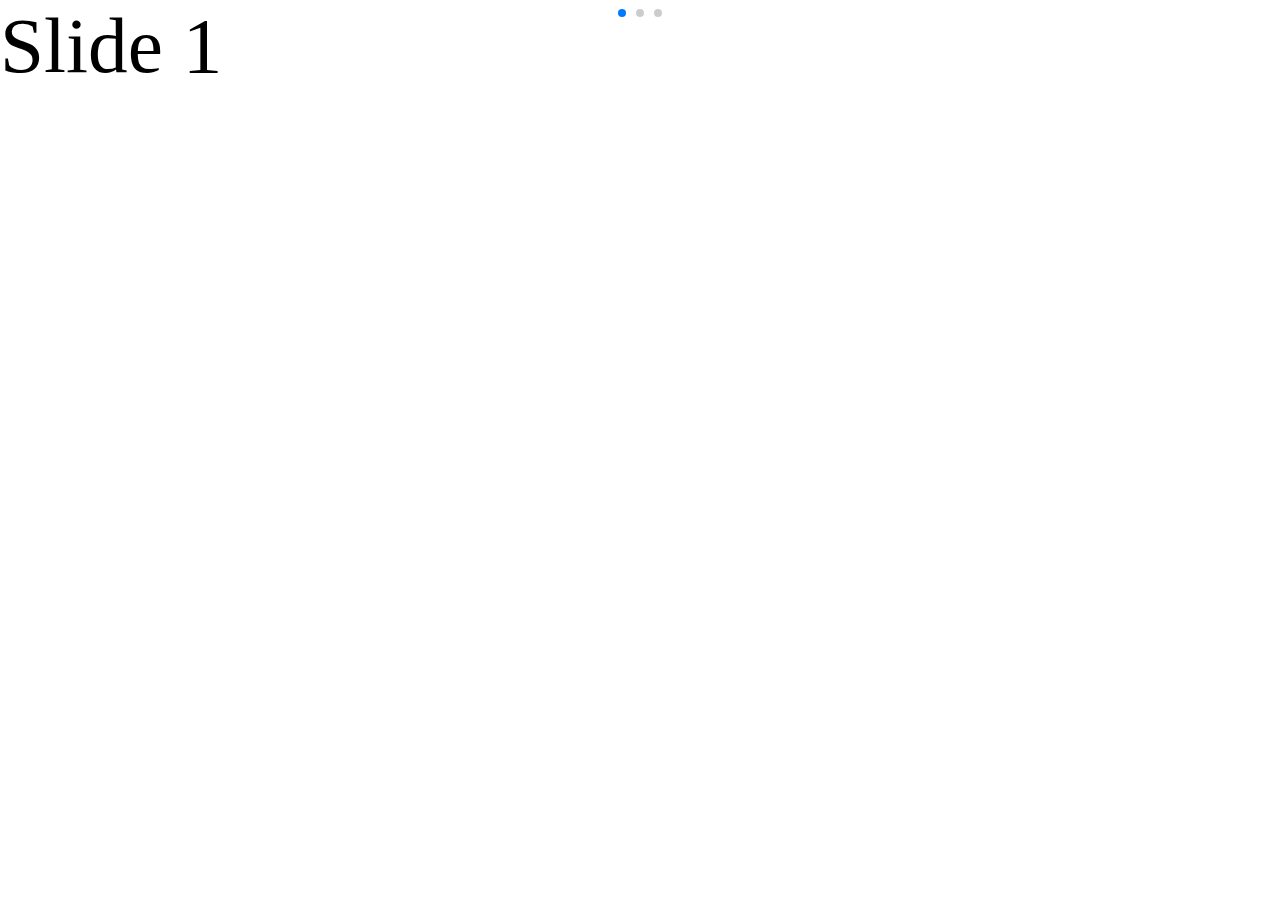
==== commit e63605fb: "add" ====
--- a/index.html
+++ b/index.html
@@ -1,251 +1,56 @@
 <!DOCTYPE html>
-<html lang="en">
-<head>
-    <meta charset="UTF-8">
-    <title>Title</title>
-    <meta name="viewport" content="width=device-width, initial-scale=1.0, maximum-scale=1.0, user-scalable=0">
+<html>
+	<head>
+		<meta charset="UTF-8">
+		<title></title>
+		<meta name="viewport" content="width=device-width, initial-scale=1.0, maximum-scale=1.0, user-scalable=0">
     <link rel="stylesheet" href="css/swiper.min.css">
     <link rel="stylesheet" href="css/animate.min.css">
     <link rel="stylesheet" href="css/index.css">
+    <link rel="stylesheet" href="css/welcome.css" />
     <script src="js/zepto.min.js"></script>
     <script src="js/swiper.jquery.js"></script>
     <script src="js/swiper.animate1.0.2.min.js"></script>
     <script src="js/resize.js"></script>
-</head>
-<body>
-<div class="index">
-    <div class="head">
-                <div class="iconfont liebiao"></div>
-                <div class="logo"></div>
-                <div class="iconfont lx"></div>
-            </div>
-    <!--导航-->
-    <div class="swiper-container swiper-container-horizontal nav" style="height:0.74rem" id="swiper-container1">
-        <div class="swiper-wrapper nav-inner">
-            <div class="swiper-slide">头条</div>
-            <div class="swiper-slide">要闻</div>
-            <div class="swiper-slide">娱乐</div>
-            <div class="swiper-slide">体育</div>
-            <div class="swiper-slide">网易号</div>
-            <div class="swiper-slide">太原</div>
-            <div class="swiper-slide">视频</div>
-            <div class="swiper-slide">财经</div>
-            <div class="swiper-slide">科技</div>
-            <div class="swiper-slide">汽车</div>
-            <div class="swiper-slide">时尚</div>
-            <div class="swiper-slide">图片</div>
-            <div class="swiper-slide">直播</div>
-        </div>
+	</head>
+	<body>
+		<div class="swiper-container">
+    <div class="swiper-wrapper">
+        <div class="swiper-slide">Slide 1</div>
+        <div class="swiper-slide">Slide 2</div>
+        <div class="swiper-slide">Slide 3</div>
     </div>
-    <!--banner-->
-    <div class="swiper-container swiper-container-horizontal" id="swiper-container2">
-        <div class="swiper-wrapper" style="transition-duration: 0ms; transform: translate3d(0px, 0px, 0px);">
-            <div class="swiper-slide swiper-slide-active">
-                <div class="swiper-container" id="swiper-slide1">
-                    <div class="swiper-wrapper">
-                        <div class="swiper-slide"><a href=""><img src="img/banner1.png" alt=""></a></div>
-                        <div class="swiper-slide"><a href=""><img src="img/banner2.jpg" alt=""></a></div>
-                        <div class="swiper-slide"><a href=""><img src="img/banner3.jpg" alt=""></a></div>
-                    </div>
-                </div>
-                <div class="shuoming">
-                    <div class="tj"></div>
-                    <div class="sm-title">脸谱阅后即焚应用排名下跌</div>
-                    <div class="swiper-pagination"></div>
-                </div>
-                <div class="xinwen">
-                    <div class="ls1">
-                        <div class="left"><img src="img/list1.png" alt=""></div>
-                        <div class="right">
-                            <div class="title">脸谱阅后即焚应用排名下跌</div>
-                            <div class="nr"><a href="">阅后即焚服务一度跻身App Store前50名免费应用排行榜。</a>
-                                <span>8907跟帖</span>
-                            </div>
-                            <div class="zt"></div>
-
-                        </div>
-
-                    </div>
-                    <div class="ls1">
-                        <div class="left"><img src="img/list2.png" alt=""></div>
-                        <div class="right">
-                            <div class="title">高速将构建新能源车快充网络</div>
-                            <div class="nr"><a href="">中国政府网指导意见，明确以发展纯电动汽车为主要战略。</a>
-                                <span>4.7万跟帖</span>
-                            </div>
-
-                        </div>
-
-                    </div>
-                    <div class="ls1">
-                        <div class="left"><img src="img/list3.png" alt=""></div>
-                        <div class="right">
-                            <div class="title">诺基亚北京工厂裁3千人或撤出</div>
-                            <div class="nr"><a href="">上周五微软也已启动诺基亚北京工厂裁员计划，或将迁离北京。</a>
-                            </div>
-                            <div class="zb"></div>
-
-                        </div>
-
-                    </div>
-                    <div class="ls1">
-                        <div class="left"><img src="img/list4.png" alt=""></div>
-                        <div class="right">
-                            <div class="title">老罗致歉：锤子预约18万台？</div>
-                            <div class="nr"><a href="">锤子遇到严重的产能问题，而且良品率很低，品控太差。</a>
-                            </div>
-                            <div class="sp"></div>
-
-                        </div>
-
-                    </div>
-                </div>
-            </div>
-            <div class="swiper-slide">
-                <div class="swiper-container" id="swiper-slide2">
-                    <div class="swiper-wrapper">
-                        <div class="swiper-slide"><a href=""><img src="img/banner2.jpg" alt=""></a></div>
-                    </div>
-                </div>
-                <div class="xinwen">
-                    <div class="ls1">
-                        <div class="left"><img src="img/list1.png" alt=""></div>
-                        <div class="right">
-                            <div class="title">脸谱阅后即焚应用排名下跌</div>
-                            <div class="nr"><a href="">阅后即焚服务一度跻身App Store前50名免费应用排行榜。</a>
-                                <span>8907跟帖</span>
-                            </div>
-                            <div class="zt"></div>
-
-                        </div>
-
-                    </div>
-                    <div class="ls1">
-                        <div class="left"><img src="img/list2.png" alt=""></div>
-                        <div class="right">
-                            <div class="title">高速将构建新能源车快充网络</div>
-                            <div class="nr"><a href="">中国政府网指导意见，明确以发展纯电动汽车为主要战略。</a>
-                                <span>4.7万跟帖</span>
-                            </div>
-
-                        </div>
-
-                    </div>
-                    <div class="ls1">
-                        <div class="left"><img src="img/list3.png" alt=""></div>
-                        <div class="right">
-                            <div class="title">诺基亚北京工厂裁3千人或撤出</div>
-                            <div class="nr"><a href="">上周五微软也已启动诺基亚北京工厂裁员计划，或将迁离北京。</a>
-                            </div>
-                            <div class="zb"></div>
-
-                        </div>
-
-                    </div>
-                    <div class="ls1">
-                        <div class="left"><img src="img/list4.png" alt=""></div>
-                        <div class="right">
-                            <div class="title">老罗致歉：锤子预约18万台？</div>
-                            <div class="nr"><a href="">锤子遇到严重的产能问题，而且良品率很低，品控太差。</a>
-                            </div>
-                            <div class="sp"></div>
-
-                        </div>
-
-                    </div>
-                </div>
-            </div>
-            <div class="swiper-slide">
-                <div class="swiper-container" id="swiper-slide3">
-                    <div class="swiper-wrapper">
-                        <div class="swiper-slide"><a href=""><img src="img/banner2.jpg" alt=""></a></div>
-                    </div>
-                </div>
-                <div class="xinwen">
-                    <div class="ls1">
-                        <div class="left"><img src="img/list1.png" alt=""></div>
-                        <div class="right">
-                            <div class="title">脸谱阅后即焚应用排名下跌</div>
-                            <div class="nr"><a href="">阅后即焚服务一度跻身App Store前50名免费应用排行榜。</a>
-                                <span>8907跟帖</span>
-                            </div>
-                            <div class="zt"></div>
-
-                        </div>
-
-                    </div>
-                    <div class="ls1">
-                        <div class="left"><img src="img/list2.png" alt=""></div>
-                        <div class="right">
-                            <div class="title">高速将构建新能源车快充网络</div>
-                            <div class="nr"><a href="">中国政府网指导意见，明确以发展纯电动汽车为主要战略。</a>
-                                <span>4.7万跟帖</span>
-                            </div>
-
-                        </div>
-
-                    </div>
-                    <div class="ls1">
-                        <div class="left"><img src="img/list3.png" alt=""></div>
-                        <div class="right">
-                            <div class="title">诺基亚北京工厂裁3千人或撤出</div>
-                            <div class="nr"><a href="">上周五微软也已启动诺基亚北京工厂裁员计划，或将迁离北京。</a>
-                            </div>
-                            <div class="zb"></div>
-
-                        </div>
-
-                    </div>
-                    <div class="ls1">
-                        <div class="left"><img src="img/list4.png" alt=""></div>
-                        <div class="right">
-                            <div class="title">老罗致歉：锤子预约18万台？</div>
-                            <div class="nr"><a href="">锤子遇到严重的产能问题，而且良品率很低，品控太差。</a>
-                            </div>
-                            <div class="sp"></div>
-
-                        </div>
-
-                    </div>
-                </div>
-            </div>
-        </div>
-    </div>
+    <!-- 如果需要分页器 -->
+    <div class="swiper-pagination"></div>
 </div>
-</body>
+		
+	</body>
 </html>
 <script>
-    var mySwiper1 = new Swiper('#swiper-container1',{
-        watchSlidesProgress : true,
-        watchSlidesVisibility : true,
-        slidesPerView:6,
-        onTap: function(){
-            mySwiper2.slideTo( mySwiper1.clickedIndex)
+    function resize(originSize,type){
+        var type=type||"x";
+        if(type=="x"){
+            var widths=document.documentElement.clientWidth;
+            var scale=widths/originSize*100;
+        }else if(type=="y"){
+            var heights=document.documentElement.clientHeight;
+            var scale=heights/originSize*100;
+        }
+        document.getElementsByTagName("html")[0].style.fontSize=scale+"px";
+    }
+    window.onload=function(){
+        resize(1136,"y");
+    }
+    var mySwiper = new Swiper ('.swiper-container', {
+        /*direction: 'vertical',
+         loop: true,*/
+        pagination: '.swiper-pagination',
+        onInit: function(swiper){ //Swiper2.x的初始化是onFirstInit
+            swiperAnimateCache(swiper); //隐藏动画元素
+            swiperAnimate(swiper); //初始化完成开始动画
+        },
+        onSlideChangeEnd: function(swiper){
+            swiperAnimate(swiper); //每个slide切换结束时也运行当前slide动画
         }
     })
-    var mySwiper2 = new Swiper('#swiper-container2',{
-        pagination: '.swiper-pagination',
-        onSlideChangeStart: function(){
-            updateNavPosition();
-        }
-    })
-    function updateNavPosition(){
-        $('#swiper-container1 .active-nav').removeClass('active-nav')
-        var activeNav = $('#swiper-container1 .swiper-slide').eq(mySwiper2.activeIndex).addClass('active-nav');
-        if (!activeNav.hasClass('swiper-slide-visible')) {
-            if (activeNav.index()>mySwiper1.activeIndex) {
-                var thumbsPerNav = Math.floor(mySwiper1.width/activeNav.width())-1
-                mySwiper1.slideTo(activeNav.index()-thumbsPerNav)
-            }
-            else {
-                mySwiper1.slideTo(activeNav.index())
-            }
-        }
-    }
-
-    var mySwiper3 = new Swiper('#swiper-slide1',{
-        pagination: '.swiper-pagination',
-        autoplay : 5000,
-        loop : true,
-    })
-</script>
+</script>--- a/css/index.css
+++ b/css/index.css
@@ -97,11 +97,11 @@
     color:#C30013;
 }
 /*banner*/
-/*.banner{
-    width:6.4rem;height:4.42rem;
+.banner{
+    width:100%;height:4.42rem;
     background:#E6E6E6;
     margin:0 auto;
-}*/
+}
 .swiper-container{
     width:100%;
     margin:0 auto;
@@ -129,7 +129,7 @@
     width:100%;
 }
 .swiper-slide a img{
-    width:6.4rem;height:3.18rem;
+    width:100%;height:3.18rem;
     background-position: center;
 }
 /*新闻*/
@@ -138,6 +138,10 @@
     height:5.66rem;
     position: relative;
     margin:0 auto;
+}
+.xinwen a{
+    text-decoration: none;
+    color:#000;
 }
 .xinwen .ls1{
     width:92%;height: 1.415rem;
@@ -155,7 +159,7 @@
     width:24%;height: 1.04rem;
 }
 .xinwen .ls1 .right{
-    width:76%;height: 1.04rem;
+    width:70%;height: 1.04rem;
     position: absolute;
     right:0;top:0.28rem;
 }
@@ -171,7 +175,7 @@
     color:#808080;
 }
 .xinwen .ls1 .right .nr span{
-    margin-left: 11%;
+    margin-left: 0.7rem;
 }
 .xinwen .right .zt{
     width:0.54rem;height: 0.28rem;
@@ -245,7 +249,9 @@
     position: relative;
 }
 .xq-inner{
-    width:5.8rem;height:8.35rem;
+    /*width:5.8rem;*/
+    width:90.625%;
+    height:8.35rem;
     /*background:red;*/
     margin:0 auto;
 }
@@ -256,21 +262,29 @@
     padding-top: 0.1rem;
 }
 .img-box1 img{
-    width:5.6rem;height:4.35rem;
+    width:87.5%;
+    /*width:5.6rem;*/
+    height:4.35rem;
 }
 .xq-zx{
-    width:5.8rem;
+    width:90.625%;
+    /*width:5.8rem;*/
     height:0.84rem;
     text-align: center;
     font-size: 0.26rem;
     color:#999999;
 }
 .xq-main{
-    width:5.8rem;height:2.13rem;font-size: 0.3rem;
+    width:100%;
+    /*width:90.625%;*/
+    /*width:5.8rem;*/
+    height:2.13rem;font-size: 0.3rem;
     color:#1A1A1A;
+    letter-spacing: 0.05rem;/*设置文本间距*/
 }
 .xiangqing .dianping{
-    width:6.4rem;
+    width:100%;
+    /*width:6.4rem;*/
     height: 0.88rem;
     position: fixed;
     bottom: 0;
@@ -278,15 +292,20 @@
 
 }
 .dp-inner{
-    width:5.8rem;height:0.88rem;
+    width:90.625%;
+    /*width:5.8rem;*/
+    height:0.88rem;
     margin:0 auto;
     position: relative;
 }
 .dp-xie{
-    width:3.5rem;height:0.55rem;
+    width:54.6875%;
+    /*width:3.5rem;*/
+    height:0.55rem;
     border:1px solid #CACACA;
     position: absolute;
-    top: 0.18rem;left:0.08rem;
+    top: 0.18rem;/*left:0.08rem;*/
+    left:1.25%;
     background: #F0F0F0;
 }
 .dp-icon:before{
@@ -295,15 +314,21 @@
     color:#737373;
 }
 .dp-icon{
-    width:0.4rem;height:0.36rem;
-    position: absolute;
-    left:0.08rem;
+    width:6.25%;
+    /*width:0.4rem;*/
+    height:0.36rem;
+    position: absolute;
+    left:1.25%;
+    /*left:0.08rem;*/
     top:-0.45rem;
 }
 .fenxiang{
-    width:0.4rem;height:0.36rem;
-    position: absolute;
-    left:4.16rem;
+    width:6.25%;
+    /*width:0.4rem;*/
+    height:0.36rem;
+    position: absolute;
+    left:75%;
+    /*left:4.16rem;*/
     top:-0.3rem;
 }
 .fenxiang:before{
@@ -314,14 +339,17 @@
 }
 .shoucang:before{
     content: "\e619";
-    font-size: 0.4rem;
+    font-size: 0.5rem;
     color:#737373;
 
 }
 .shoucang{
-    width:0.4rem;height:0.36rem;
-    position: absolute;
-    left:5.23rem;
+    width:6.25%;
+    /*width:0.4rem;*/
+    height:0.36rem;
+    position: absolute;
+    /*left:5.23rem;*/
+    left:90%;
     top:-0.3rem;
 }
 /*列表页*/
@@ -341,7 +369,7 @@
 }
 .ls-fx{
     position: absolute;
-    left:5.6rem;top:0.1rem;
+    left:90%;top:0.1rem;
 }
 .ls-title{
     position: absolute;left:1.1rem;top:0.65rem;
@@ -355,25 +383,29 @@
     right:0.2rem;
 }
 .ls-ban{
-    width:6.4rem;height:1.8rem;
+    width:100%;height:1.8rem;
     margin:0 auto;
 }
 .ls-ban img{
-    width:6.4rem;height:1.8rem;
+    width:100%;height:1.8rem;
 }
 .l-b-top{
-    width:6.4rem;height:0.9rem;
+    width:100%;height:0.9rem;
     display: flex;
     display: -webkit-box;
+    margin:0 auto;
 }
 .l-b-bk{
     width:1.47rem;height:0.6rem;
     background: url("../img/bk.png");
+    background-repeat: no-repeat;
     background-size:1.47rem 0.6rem;
     flex-grow: 1;
     -webkit-box-ordinal-group: 1;
-    margin-left: 0.1rem;
-    margin-right: 0.02rem;
+    /*margin-left: 0.1rem;
+    margin-right: 0.02rem;*/
+    margin-left: 4%;
+    margin-right:1.5%;
     margin-top: 0.2rem;
     font-size: 0.24rem;
     text-align: center;
@@ -381,7 +413,7 @@
     color:#999;
 }
 .fenye{
-    width:6.4rem;
+    width:100%;
     height:0.72rem;
 
 }
--- a/css/welcome.css
+++ b/css/welcome.css
@@ -0,0 +1,5 @@
+.swiper-container{
+    width:100%;
+    height:100%;
+    position: relative;
+}
